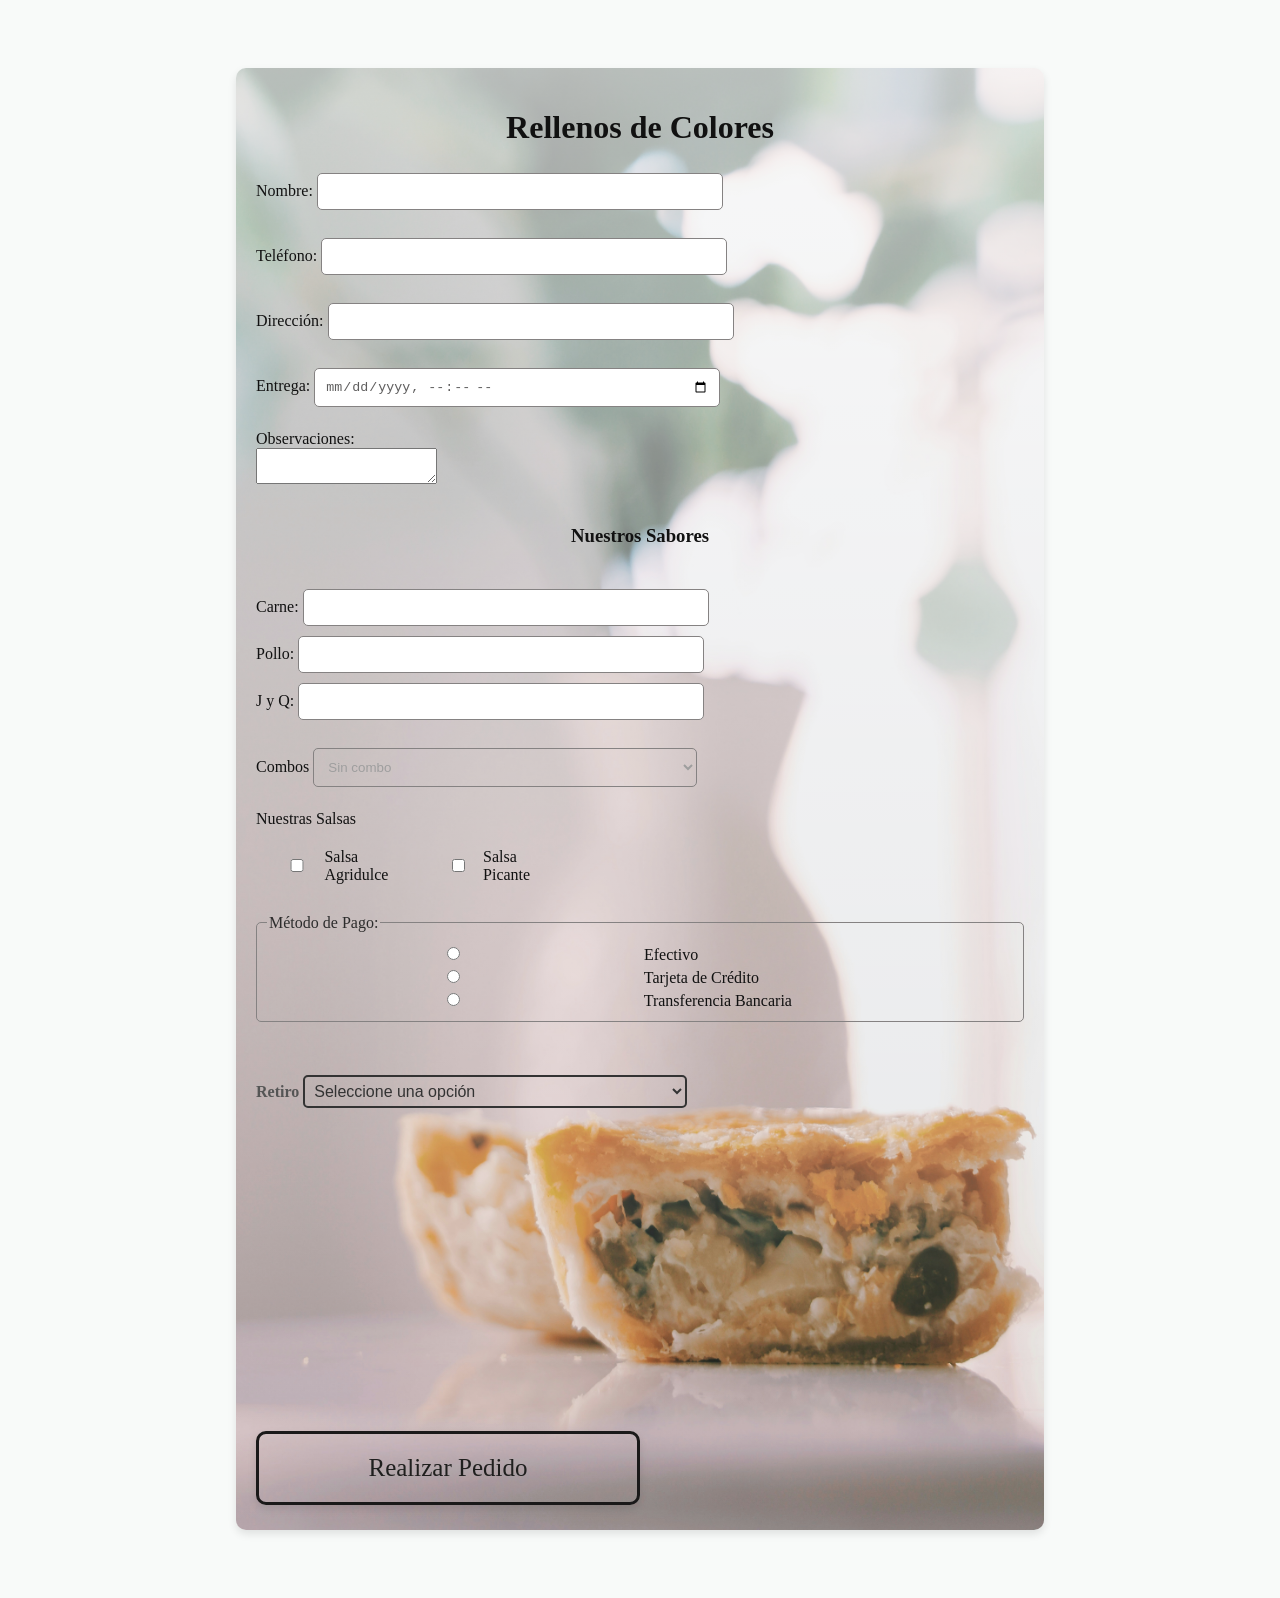
==== index.html @ e5053e34 "Terminiado" ====
<!-- 
    En base a un contexto real, realiza un formulario que posea al menos estos componentes:
    form
    ○ inputs (text, number, password, date, picker, etc. )
    ○ textarea
    ○ checkbox
    ○ radiobuttons
    ○ select → option
    Submit
    -->




    <!DOCTYPE html>
    <html lang="en">

    <head>
        <meta charset="UTF-8">
        <meta name="viewport" content="width=device-width, initial-scale=1.0">
        <title>Empanadas</title>
        <link rel="stylesheet" href="styles.css">
    </head>

    <body>
        <div class="hero">

            <h1>Rellenos de Colores</h1>
            <form action="./pedidos/comanda.html">
                <label for="nombre">Nombre:</label>
                <input type="text" id="nombre" name="inputNombre" required><br><br>

                <label for="telefono">Teléfono:</label>
                <input type="tel" id="telefono" name="inputTelefono" required><br><br>

                <label for="direccion">Dirección:</label>
                <input type="text" id="direccion" name="inputDireccion" required><br><br>

                <label for="fecha">Entrega:</label>
                <input type="datetime-local" id="fecha" name="inputFechaHora" required><br><br>

                <label for="observaciones">Observaciones:</label><br>
                <textarea id="observaciones" name="inputObservaciones"></textarea><br><br>
            

                <h3>Nuestros Sabores</h3><br>
                
                <label for="cantidad">Carne:</label>
                <input type="number" id="carne" name="cantidadCarne" min="1" max="100" ><br>
                <label for="cantidad">Pollo: </label>
                <input type="number" id="pollo" name="cantidadPollo" min="1" max="100" ><br>
                <label for="cantidad">J y Q: </label>
                <input type="number" id="JyQ" name="cantidadJyQ" min="1" max="100" ><br><br>


                <label for="sabor">Combos</label>
                <select name="combo">
                    <option value="ninguno">Sin combo</option>
                    <option value="combo1">12 empanadas + bebida $16000</option>
                    <option value="combo2">20 empanadas + 2 salsas $20000</option>
                </select>
                <br><br>


                <label>Nuestras Salsas</label><br>
                <div class="salsas">
                    <label><input type="checkbox" name="inputSalsaAgridulce"> Salsa Agridulce</label>
                    <label><input type="checkbox" name="inputSalsaPicante"> Salsa Picante</label>
                </div>


                <fieldset>
                    <legend>Método de Pago:</legend>
                    <input type="radio" id="efectivo" name="pago" value="efectivo" required>
                    <label for="efectivo">Efectivo</label><br>
                    <input type="radio" id="tarjeta_credito" name="pago" value="tarjeta_credito">
                    <label for="tarjeta_credito">Tarjeta de Crédito</label><br>
                    <input type="radio" id="transferencia" name="pago" value="transferencia">
                    <label for="transferencia">Transferencia Bancaria</label><br>
                </fieldset><br>

                <label for="retiro">Retiro</label>
                <select name="retiro" required>
                    <option value="" disabled selected hidden>Seleccione una opción</option>
                    <option value="Reservarle Mesa">Consume en las instalaciones</option>
                    <option value="Envío a Domicilio">Envío a Domicilio</option>
                    <option value="Retira en el local">Retiro en el local</option>
                </select>
                <br><br>


                <input type="submit" id="Pedido" value="Realizar Pedido">
            </form>
        </div>
        
    </body>

    </html>
---- styles.css ----
body {
    background-color: #f8faf9;
    min-height: 100vh;
    padding: 60px 20px;
    box-sizing: border-box;
}



.hero{
    background-image:linear-gradient(to bottom, rgba(255,255,255,0.7), rgba(255,255,255,0)), url("fondo.jpg");
    background-size: cover;
    background-position: center;
    background-repeat: no-repeat;
    margin: 0 auto;
    width: 60vw;        
    padding: 20px;
    border-radius: 10px;
    box-shadow: 0 4px 8px rgba(0, 0, 0, 0.1);
    font-family: 'Arial, sans-serif';
    font-size: 16px;
    color: rgb(92, 91, 91);
}
h1, h3{
    color: #111111;
    text-align: center;
}

label{
    color: #111111;
}
input{
    width: 50%;
    padding: 10px;
    margin: 5px 0;
    border: 1px solid #858282;
    border-radius: 5px;
    color: rgb(95, 94, 94);
}

select{
    background-color: transparent;
    width: 50%;
    padding: 10px;
    margin: 5px 0;
    border: 1px solid #858282;
    border-radius: 5px;
    color: rgb(158, 158, 158);
}

fieldset{
    border: 1px solid #858282;
    border-radius: 5px;
    padding: 10px;
    margin: 10px 0;
    color: rgb(44, 44, 44);
    margin-bottom: 30px;
}

#Pedido{    
    background: transparent;
    padding: 20px;
    border-radius: 10px;
    box-shadow: 0 4px 8px rgba(0, 0, 0, 0.1);
    font-family: 'Arial, sans-serif';
    font-size: 25px;
    color: rgb(31, 31, 30);
    border: solid 3px #1a1919;
    box-shadow: 0 4px 8px rgba(0, 0, 0, 0.1);
    transition: all 0.2s ease-in-out;
}

#Pedido:hover {
    background-color: rgba(0, 0, 0, 0.1); /* color de fondo leve al pasar el ratón */
    box-shadow: 0 6px 12px rgba(0, 0, 0, 0.2); /* sombra más fuerte al pasar el ratón */
}

/* Efecto cuando el botón es presionado (efecto de hundimiento) */
#Pedido:active {
    transform: translateY(2px); /* el botón se mueve hacia abajo cuando se presiona */
    box-shadow: 0 2px 4px rgba(0, 0, 0, 0.3); /* sombra más suave cuando se presiona */
}

.salsas label {
  margin: 20px;  
  display: inline-flex;
  align-items: center;
  gap: 6px;
  margin-right: 20px;
  font-size: 16px;
}

select[name="retiro"] {
    border: 2px solid #333;
    border-radius: 5px;
    padding: 5px;
    font-size: 1rem;
    background-color:transparent;
    color: #333;
    margin-bottom: 300px;
}

label[for="retiro"] {
    font-weight: bold;
    color: #555;
}
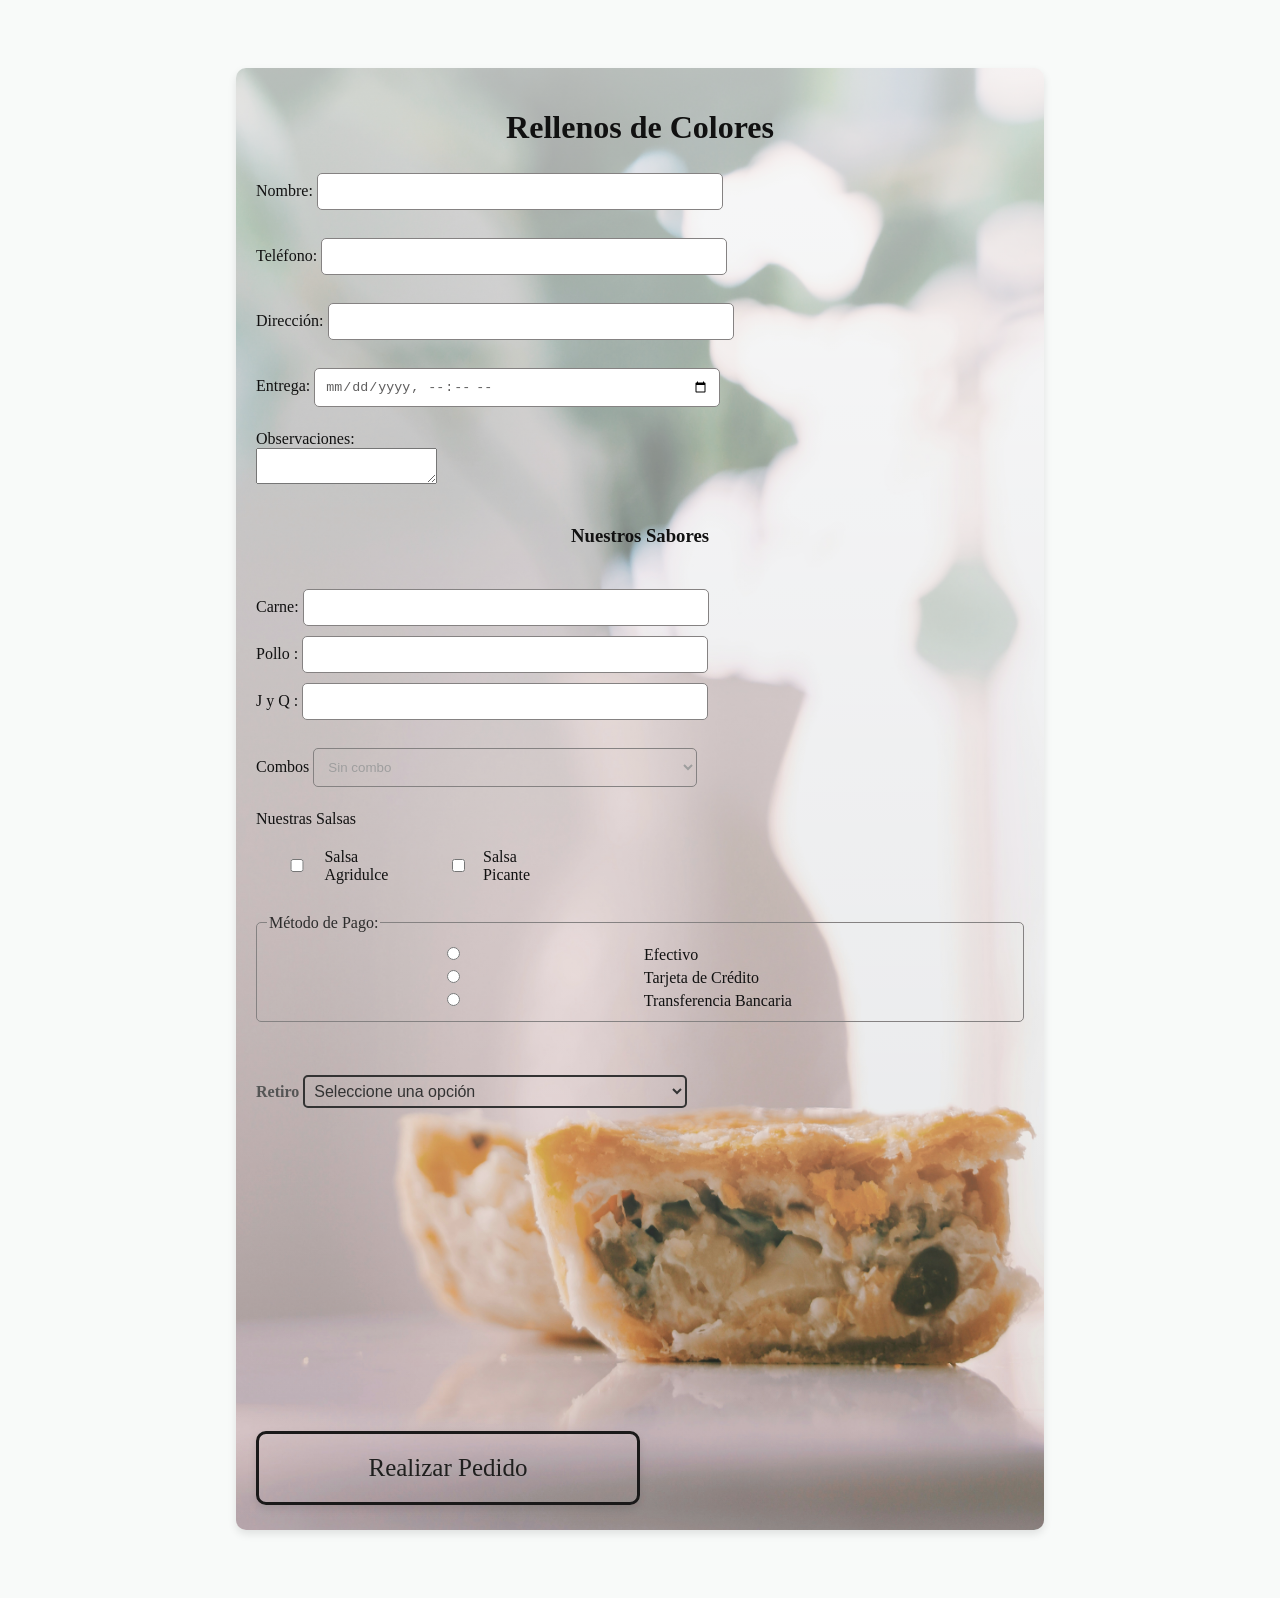
==== commit 0878d162: "listo" ====
--- a/index.html
+++ b/index.html
@@ -1,12 +1,5 @@
     <!-- 
-    En base a un contexto real, realiza un formulario que posea al menos estos componentes:
-    form
-    ○ inputs (text, number, password, date, picker, etc. )
-    ○ textarea
-    ○ checkbox
-    ○ radiobuttons
-    ○ select → option
-    Submit
+   Se emite un pedido online, y pasa a una comanda, dara una alarma y vibrara el boton de imprimir hasta que se presione.
     -->
 
 
@@ -47,9 +40,9 @@
                 
                 <label for="cantidad">Carne:</label>
                 <input type="number" id="carne" name="cantidadCarne" min="1" max="100" ><br>
-                <label for="cantidad">Pollo: </label>
+                <label for="cantidad">Pollo : </label>
                 <input type="number" id="pollo" name="cantidadPollo" min="1" max="100" ><br>
-                <label for="cantidad">J y Q: </label>
+                <label for="cantidad">J y Q :  </label>
                 <input type="number" id="JyQ" name="cantidadJyQ" min="1" max="100" ><br><br>
 
 
